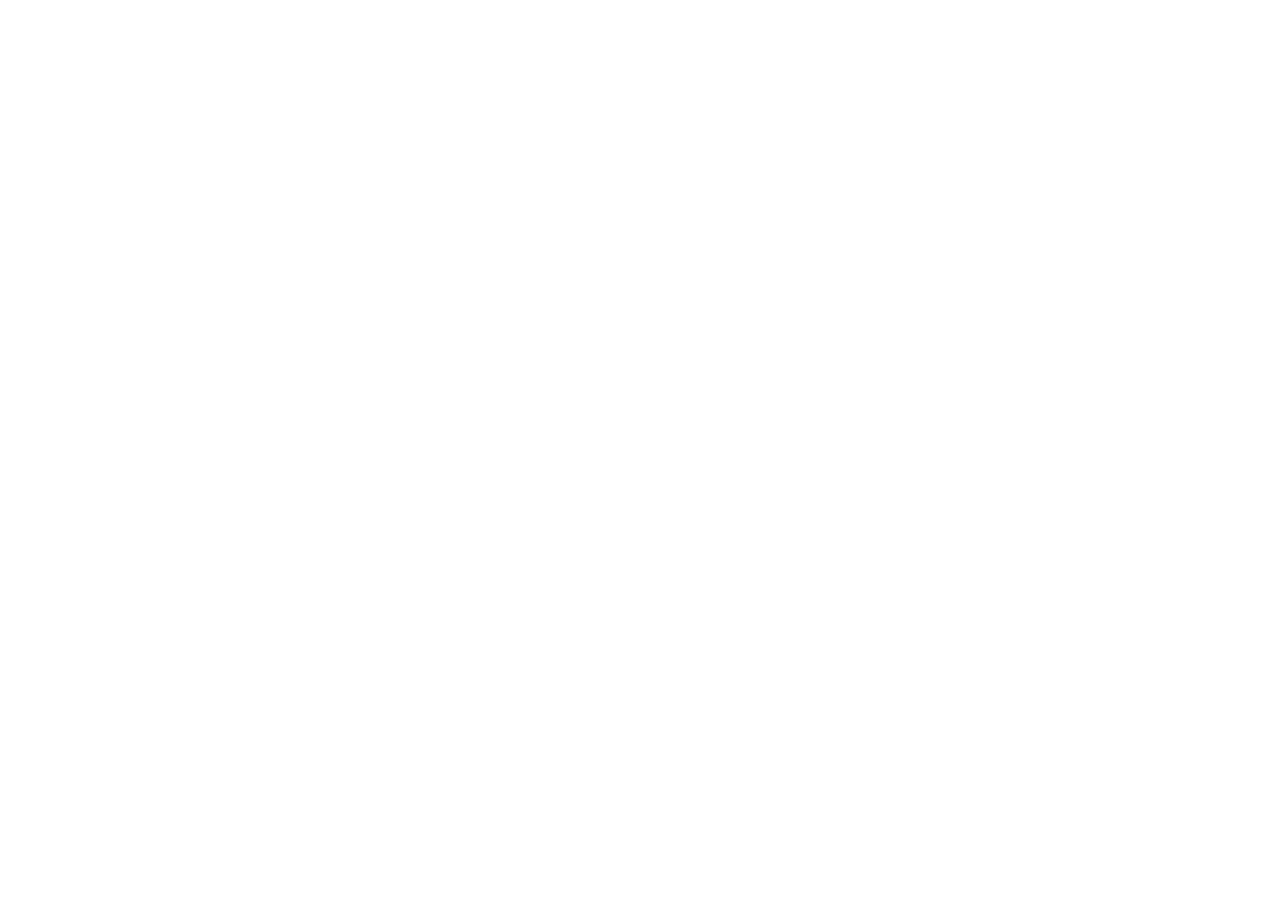
==== index.html @ e7f8d17c "init\" ====
<!DOCTYPE html>
<html lang="en">
<head>
    <meta charset="UTF-8">
    <meta http-equiv="X-UA-Compatible" content="IE=edge">
    <meta name="viewport" content="width=device-width, initial-scale=1.0">
    <title>barber shop </title>
</head>
<body>
    
</body>
</html>
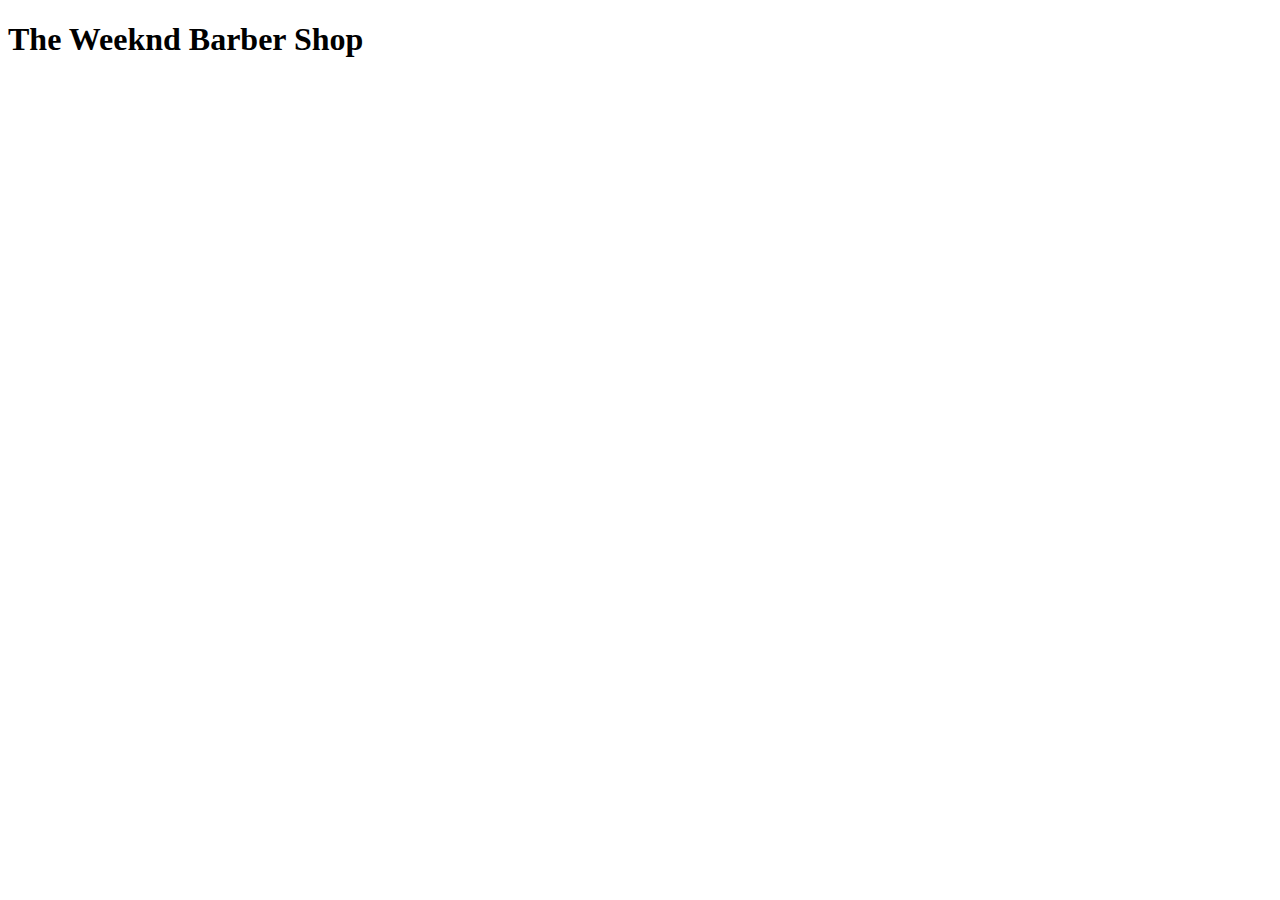
==== commit 9131aa7b: "add css" ====
--- a/index.html
+++ b/index.html
@@ -7,6 +7,8 @@
     <title>barber shop </title>
 </head>
 <body>
-    
+    <div>
+        <h1> The Weeknd Barber Shop</h1>
+    </div>
 </body>
 </html>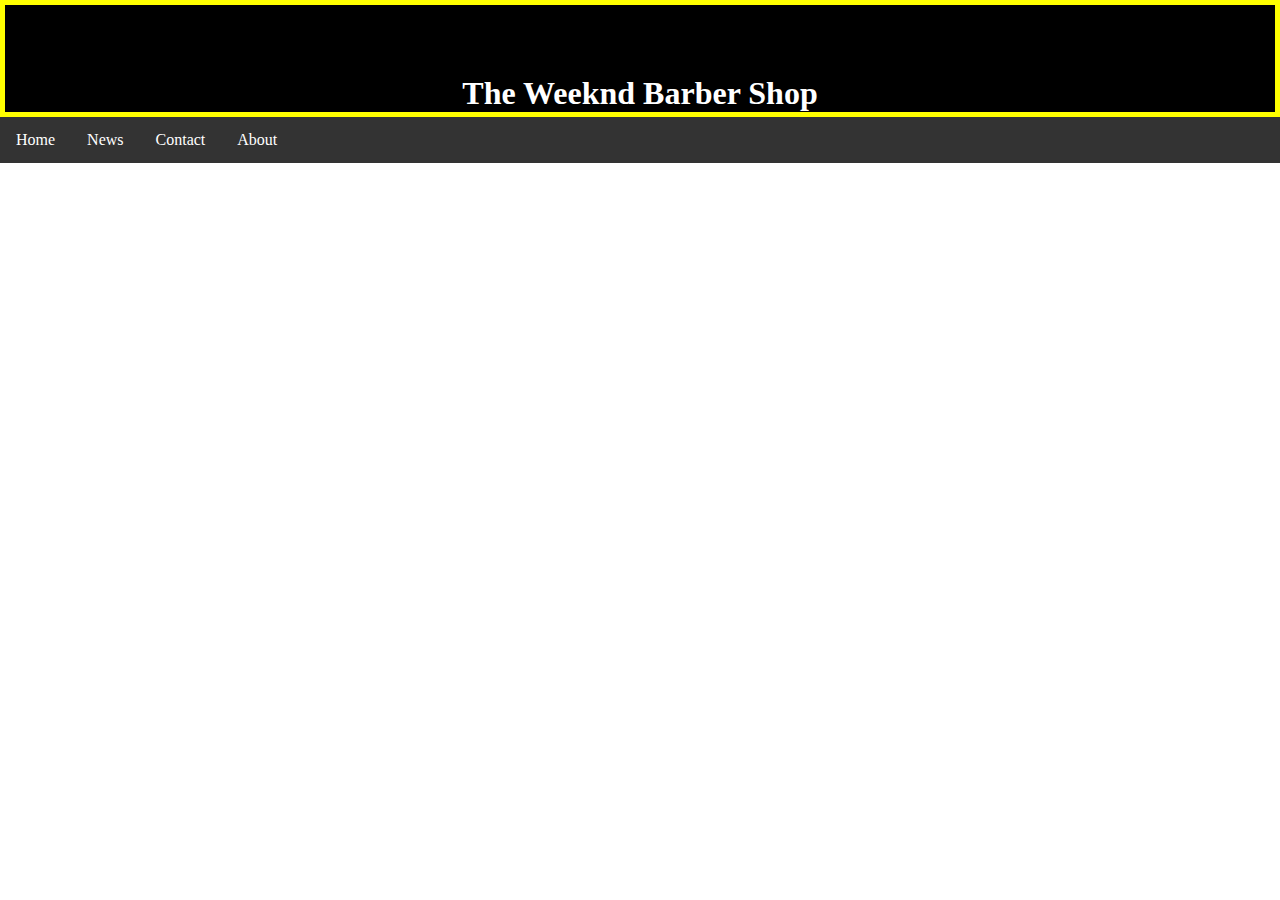
==== commit 4bb5dcdf: "title" ====
--- a/index.html
+++ b/index.html
@@ -4,11 +4,27 @@
     <meta charset="UTF-8">
     <meta http-equiv="X-UA-Compatible" content="IE=edge">
     <meta name="viewport" content="width=device-width, initial-scale=1.0">
-    <title>barber shop </title>
+    <title>The Weeknd Barber Shop </title>
+    <link rel="stylesheet" href="style.css">
 </head>
 <body>
     <div>
-        <h1> The Weeknd Barber Shop</h1>
+        <div id="title">
+         
+           <div class="header">
+            <h1> The Weeknd Barber Shop</h1>
+           </div> 
+           
+           
+        </div>
+       
+        
+<ul>
+    <li><a href="#home">Home</a></li>
+    <li><a href="#news">News</a></li>
+    <li><a href="#contact">Contact</a></li>
+    <li><a href="#about">About</a></li>
+  </ul>
     </div>
 </body>
 </html>--- a/style.css
+++ b/style.css
@@ -0,0 +1,41 @@
+*{
+    padding: 0;
+    margin: 0;
+}
+ul {
+    list-style-type: none;
+    margin: 0;
+    padding: 0;
+    overflow: hidden;
+    background-color: #333;
+  }
+  
+  li {
+    float: left;
+  }
+  
+  li a {
+    display: block;
+    color: white;
+    text-align: center;
+    padding: 14px 16px;
+    text-decoration: none;
+  }
+  
+  li a:hover {
+    background-color: #111;
+  }
+  #title{
+    background-color: black;
+    color: white;
+    flex-direction: row;
+    display: flex;
+
+  }
+  .header{
+    border: 5px solid #FFFF00;
+    text-align: center;
+    width: 100vw;
+    padding-top: 70px;
+
+  }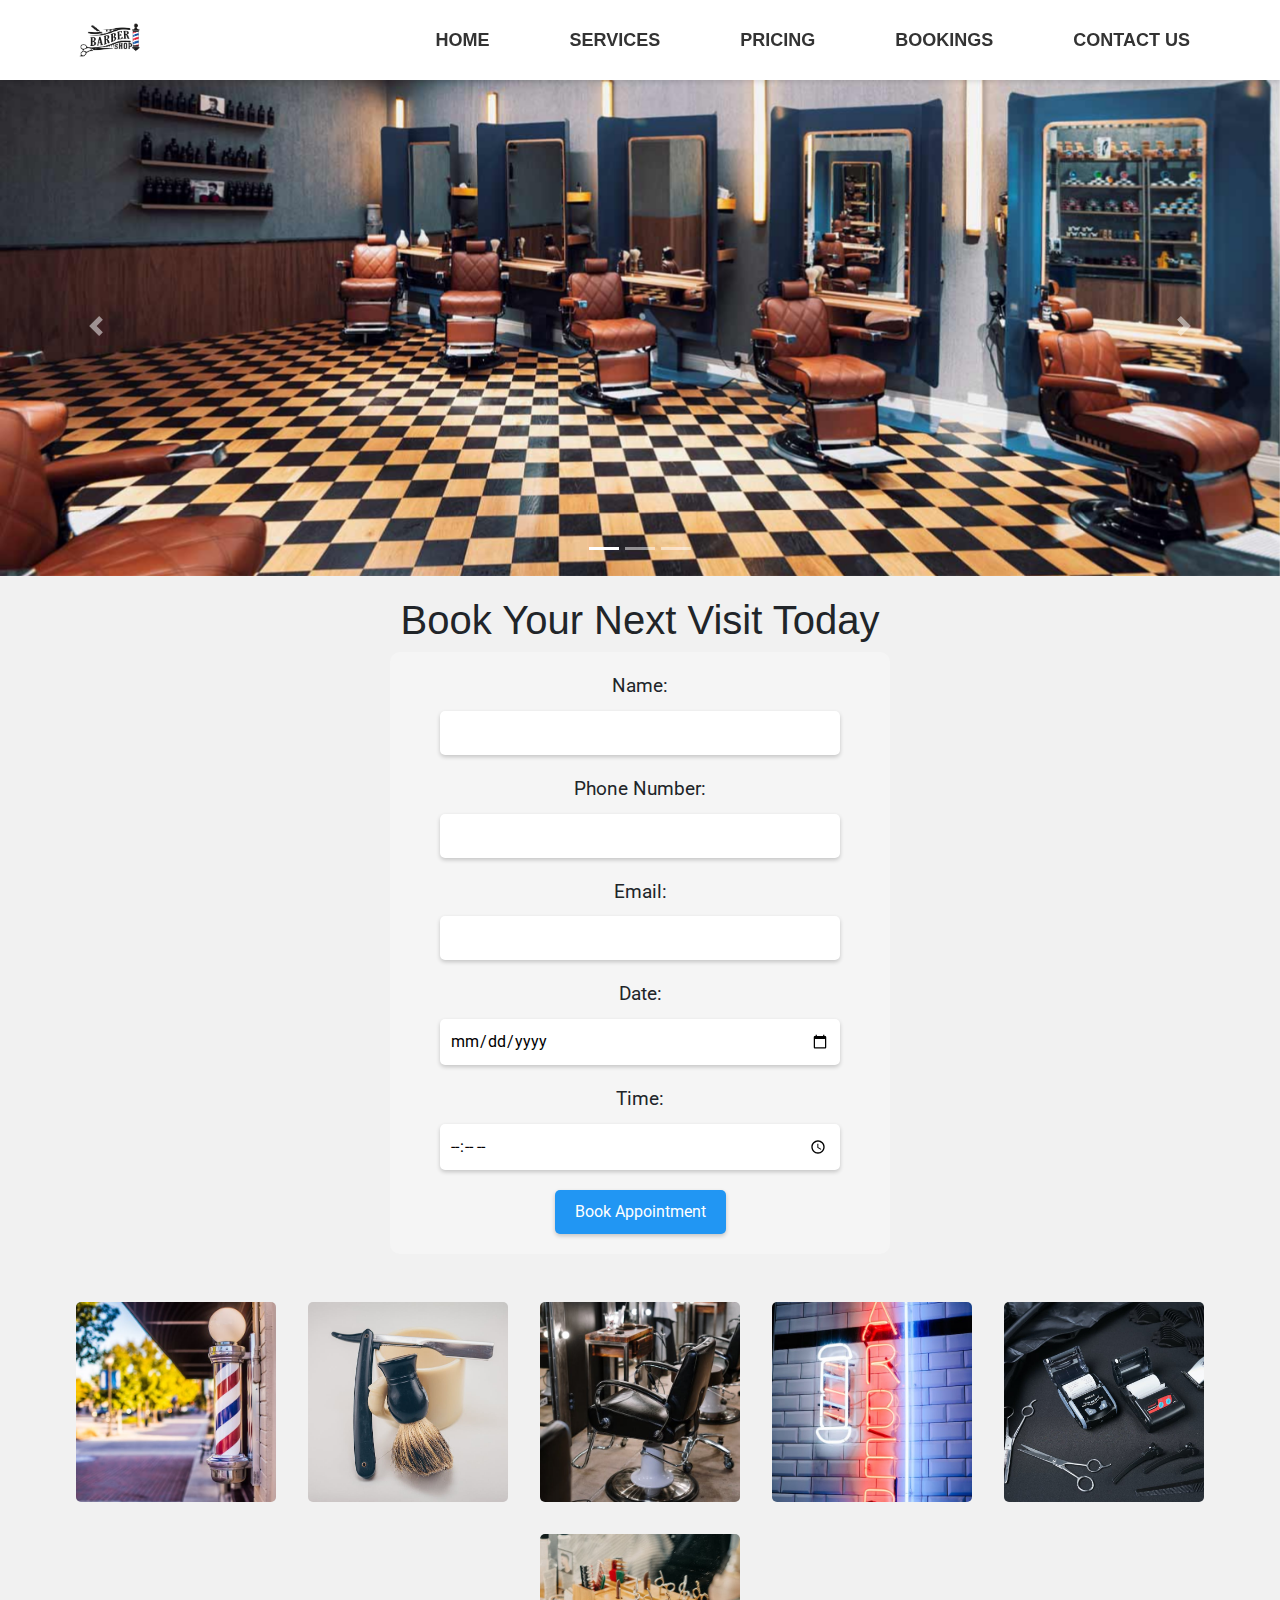
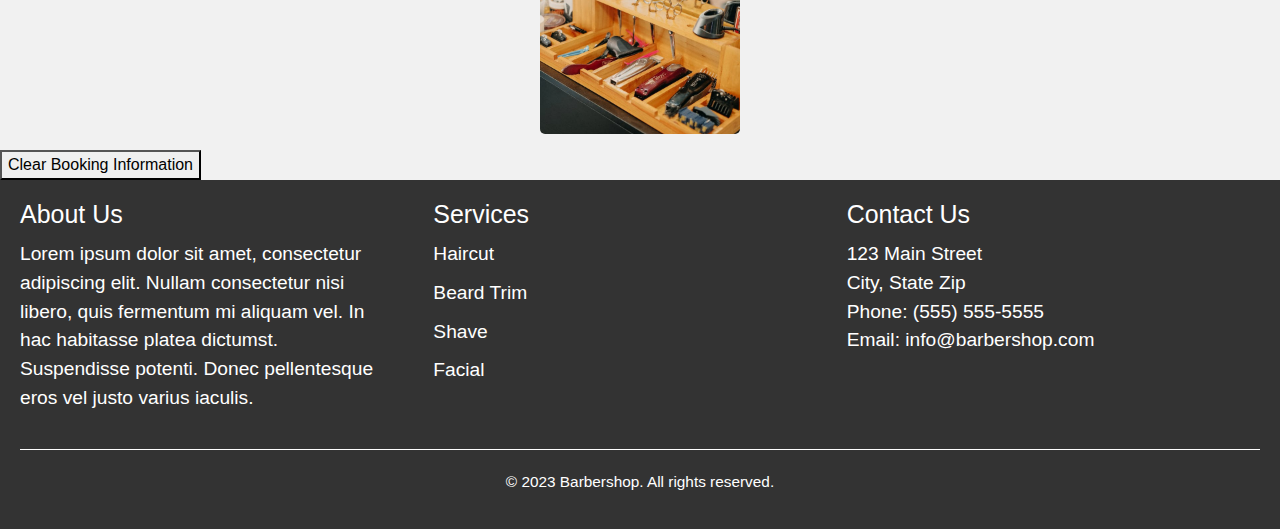
==== commit 374ba3d0: "Add files via upload" ====
--- a/index.html
+++ b/index.html
@@ -3,28 +3,130 @@
 <head>
     <meta charset="UTF-8">
     <meta http-equiv="X-UA-Compatible" content="IE=edge">
+    <link rel="stylesheet" href="https://maxcdn.bootstrapcdn.com/bootstrap/4.0.0/css/bootstrap.min.css">
+    <link href="https://fonts.googleapis.com/css2?family=Roboto:wght@400;700&display=swap" rel="stylesheet">
+  <link rel="stylesheet" href="style.css">
     <meta name="viewport" content="width=device-width, initial-scale=1.0">
-    <title>The Weeknd Barber Shop </title>
-    <link rel="stylesheet" href="style.css">
+    <title>Document</title>
 </head>
 <body>
-    <div>
-        <div id="title">
-         
-           <div class="header">
-            <h1> The Weeknd Barber Shop</h1>
-           </div> 
-           
-           
+  <nav>
+    <div class="logo">
+      <a href="index.html">  <img src="img/logo.jpeg" alt="Barbershop Logo">
+      </a>
+    </div>
+    <ul>
+      <li><a href="index.html">Home</a></li>
+      <li><a href="#">Services</a></li>
+      <li><a href="#">Pricing</a></li>
+      <li><a href="bookings.html">Bookings</a></li>
+      <li><a href="#">Contact Us</a></li>
+    </ul>
+  </nav>
+  
+  
+ 
+  <h1>Welcome to Barber Shop</h1>
+
+  <div  id="carouselExampleIndicators" class="carousel slide" data-ride="carousel">
+    <ol class="carousel-indicators">
+      <li data-target="#carouselExampleIndicators" data-slide-to="0" class="active"></li>
+      <li data-target="#carouselExampleIndicators" data-slide-to="1"></li>
+      <li data-target="#carouselExampleIndicators" data-slide-to="2"></li>
+    </ol>
+    <div class="carousel-inner">
+      <div class="carousel-item active">
+        <img class="d-block w-100" src="img/carousel1.jpg" alt="First slide">
+      </div>
+      <div class="carousel-item">
+        <img class="d-block w-100" src="img/carousel2.jpg" alt="Second slide">
+      </div>
+      <div class="carousel-item">
+        <img class="d-block w-100" src="img/carousel3.jpg" alt="Third slide">
+      </div>
+    </div>
+    <a class="carousel-control-prev" href="#carouselExampleIndicators" role="button" data-slide="prev">
+      <span class="carousel-control-prev-icon" aria-hidden="true"></span>
+      <span class="sr-only">Previous</span>
+    </a>
+    <a class="carousel-control-next" href="#carouselExampleIndicators" role="button" data-slide="next">
+      <span class="carousel-control-next-icon" aria-hidden="true"></span>
+      <span class="sr-only">Next</span>
+    </a>
+  </div>
+    <h1>Book Your Next Visit Today</h1>
+      <form class="booking-form" id="formboook">
+        <label>Name:</label>
+        <input type="text" name="name" required>
+      
+        <label>Phone Number:</label>
+        <input type="tel" name="phone" required>
+      
+        <label>Email:</label>
+        <input type="email" name="email" required>
+      
+        <label for="date">Date:</label>
+        <input type="date" id="date" name="date" required>
+        
+        <label for="time">Time:</label>
+        <input type="time" id="time" name="time" list="available-times" required>
+        <datalist id="available-times"></datalist>
+        <button type="submit">Book Appointment</button>
+      </form>
+      <div id="booking-details">
+        <!-- This is where the booking details will be displayed -->
+      </div>
+      <div class="gallery">
+        <img src="img/barber1.jpeg" alt="Barber 1">
+        <img src="img/barber2.jpeg" alt="Barber 2">
+        <img src="img/barber3.jpeg" alt="Barber 3">
+        <img src="img/barber4.jpeg" alt="Barber 4">
+        <img src="img/barber5.jpeg" alt="Barber 5">
+        <img src="img/barber6.jpeg" alt="Barber 6">
+      </div>
+      
+      <div id="toast" class="toast"></div>
+
+      <button id="clearStorageButton">Clear Booking Information</button>
+
+      <div id="modal" class="modal">
+        <div class="modal-content">
+          <span class="close">&times;</span>
+          <h2>Thank You!</h2>
+          <p>Your appointment has been booked.</p>
+          <button id="ok-button">OK</button>
         </div>
-       
-        
-<ul>
-    <li><a href="#home">Home</a></li>
-    <li><a href="#news">News</a></li>
-    <li><a href="#contact">Contact</a></li>
-    <li><a href="#about">About</a></li>
-  </ul>
-    </div>
+      </div>
+
+      <footer>
+        <div class="footer-container">
+          <div class="footer-column">
+            <h4>About Us</h4>
+            <p>Lorem ipsum dolor sit amet, consectetur adipiscing elit. Nullam consectetur nisi libero, quis fermentum mi aliquam vel. In hac habitasse platea dictumst. Suspendisse potenti. Donec pellentesque eros vel justo varius iaculis.</p>
+          </div>
+          <div class="footer-column">
+            <h4>Services</h4>
+            <ul>
+              <li>Haircut</li>
+              <li>Beard Trim</li>
+              <li>Shave</li>
+              <li>Facial</li>
+            </ul>
+          </div>
+          <div class="footer-column">
+            <h4>Contact Us</h4>
+            <p>123 Main Street<br>City, State Zip<br>Phone: (555) 555-5555<br>Email: info@barbershop.com</p>
+          </div>
+        </div>
+        <div class="footer-credit">
+          <p>© 2023 Barbershop. All rights reserved.</p>
+        </div>
+      </footer>
+    
+      
 </body>
+<script src="script.js"></script>
+<script src="https://code.jquery.com/jquery-3.2.1.slim.min.js"></script>
+<script src="https://cdnjs.cloudflare.com/ajax/libs/popper.js/1.12.9/umd/popper.min.js"></script>
+<script src="https://maxcdn.bootstrapcdn.com/bootstrap/4.0.0/js/bootstrap.min.js"></script>
 </html>--- a/style.css
+++ b/style.css
@@ -1,41 +1,379 @@
-*{
-    padding: 0;
-    margin: 0;
-}
-ul {
-    list-style-type: none;
-    margin: 0;
-    padding: 0;
-    overflow: hidden;
-    background-color: #333;
-  }
-  
-  li {
-    float: left;
-  }
-  
-  li a {
-    display: block;
-    color: white;
-    text-align: center;
-    padding: 14px 16px;
-    text-decoration: none;
-  }
-  
-  li a:hover {
-    background-color: #111;
-  }
-  #title{
-    background-color: black;
-    color: white;
-    flex-direction: row;
-    display: flex;
-
-  }
-  .header{
-    border: 5px solid #FFFF00;
-    text-align: center;
-    width: 100vw;
-    padding-top: 70px;
-
+.booking-form {
+    display: flex;
+    flex-direction: column;
+    align-items: center;
+    max-width: 500px;
+    margin: 0 auto;
+    padding: 20px;
+    background-color: #f5f5f5;
+    border-radius: 10px;
+  }
+  
+  .booking-form label {
+    font-size: 1.2rem;
+    margin-bottom: 10px;
+  }
+  
+  .booking-form input {
+    padding: 10px;
+    margin-bottom: 20px;
+    border-radius: 5px;
+    border: none;
+    box-shadow: 0 2px 4px rgba(0, 0, 0, 0.2);
+    width: 100%;
+    max-width: 400px;
+  }
+  
+  .booking-form button {
+    padding: 10px 20px;
+    background-color: #2196f3;
+    color: #fff;
+    border: none;
+    border-radius: 5px;
+    box-shadow: 0 2px 4px rgba(0, 0, 0, 0.2);
+    cursor: pointer;
+    transition: all 0.3s ease;
+  }
+  
+  .booking-form button:hover {
+    background-color: #0d8bf2;
+  }
+  
+  .booking-form {
+    font-family: 'Roboto', sans-serif;
+    /* Other styling */
+  }
+  
+
+  
+  .gallery {
+    display: flex;
+    flex-wrap: wrap;
+    justify-content: center;
+    align-items: center;
+    margin-top: 2rem;
+  }
+  
+  .gallery img {
+    width: 200px;
+    height: 200px;
+    margin: 1rem;
+    object-fit: cover;
+    border-radius: 5px;
+  }
+  .modal {
+    display: none;
+    position: fixed;
+    z-index: 1;
+    left: 0;
+    top: 0;
+    width: 100%;
+    height: 100%;
+    overflow: auto;
+    background-color: rgba(0, 0, 0, 0.5);
+  }
+  
+  .modal-content {
+    background-color: white;
+    margin: 10% auto;
+    padding: 20px;
+    border: 1px solid #888;
+    width: 50%;
+  }
+  
+  .close {
+    color: #aaaaaa;
+    float: right;
+    font-size: 28px;
+    font-weight: bold;
+  }
+  
+  .close:hover,
+  .close:focus {
+    color: #000;
+    text-decoration: none;
+    cursor: pointer;
+  }
+  .toast {
+    visibility: hidden;
+    min-width: 250px;
+    background-color: #333;
+    color: #fff;
+    text-align: center;
+    border-radius: 2px;
+    padding: 16px;
+    position: fixed;
+    z-index: 1;
+    left: 50%;
+    bottom: 30px;
+    transform: translateX(-50%);
+  }
+  
+  .toast.show {
+    visibility: visible;
+    -webkit-animation: fadein 0.5s, fadeout 0.5s 2.5s;
+    animation: fadein 0.5s, fadeout 0.5s 2.5s;
+  }
+  
+  @-webkit-keyframes fadein {
+    from {bottom: 0; opacity: 0;}
+    to {bottom: 30px; opacity: 1;}
+  }
+  
+  @keyframes fadein {
+    from {bottom: 0; opacity: 0;}
+    to {bottom: 30px; opacity: 1;}
+  }
+  
+  @-webkit-keyframes fadeout {
+    from {bottom: 30px; opacity: 1;}
+    to {bottom: 0; opacity: 0;}
+  }
+  
+  @keyframes fadeout {
+    from {bottom: 30px; opacity: 1;}
+    to {bottom: 0; opacity: 0;}
+  }
+  #ok-button {
+    display: block;
+    margin: 0 auto;
+    padding: 12px 24px;
+    background-color: #4CAF50;
+    color: #fff;
+    border: none;
+    border-radius: 4px;
+    cursor: pointer;
+  }
+  
+  #ok-button:hover {
+    background-color: #3e8e41;
+  }
+  
+  body {
+    font-family: Arial, sans-serif;
+    background-color: #f1f1f1;
+  }
+  
+  .logo img {
+    max-height: 50px;
+  }
+  
+
+/* Navigation styles */
+nav {
+  background-color: #333;
+  height: 80px;
+  display: flex;
+  justify-content: space-between;
+  align-items: center;
+  position: fixed;
+  top: 0;
+  left: 0;
+  right: 0;
+  z-index: 9999;
+}
+
+nav ul {
+  display: flex;
+  margin: 0;
+  padding: 0;
+}
+
+nav li {
+  list-style: none;
+}
+
+nav a {
+  display: block;
+  color: #fff;
+  text-align: center;
+  padding: 0 20px;
+  text-decoration: none; /* remove underline */
+  position: relative;
+}
+
+nav a::after {
+  content: '';
+  display: block;
+  height: 3px;
+  width: 0;
+  background-color: #fff;
+  position: absolute;
+  left: 50%;
+  bottom: 0;
+  transform: translateX(-50%);
+  transition: width 0.5s ease;
+}
+
+nav a:hover::after {
+  width: calc(100% - 40px);
+  transition: width 0.5s ease;
+}
+
+
+
+
+
+nav {
+  display: flex;
+  justify-content: space-between;
+  align-items: center;
+  background-color: #ffffff;
+  box-shadow: 0 2px 4px rgba(0, 0, 0, 0.1);
+  height: 80px;
+  padding: 0 50px;
+  text-decoration-style: none;
+}
+
+nav ul {
+  display: flex;
+  align-items: center;
+  margin: 0;
+  
+  text-decoration: none;
+  padding: 0;
+}
+
+nav ul li {
+  list-style: none;
+  margin: 0 20px;
+  text-decoration: none;
+  position: relative;
+  text-decoration-style: none;
+}
+
+nav ul li a {
+  color: #333333;
+  font-size: 18px;
+  font-weight: bold;
+  text-transform: uppercase;
+  text-decoration: none;
+  
+  transition: color 0.3s ease-in-out;
+}
+
+nav ul li:hover::before {
+  content: "";
+  position: absolute;
+  left: 0;
+  bottom: -10px;
+  width: 100%;
+  height: 3px;
+  background-color: #333333;
+  animation-name: bar;
+  animation-duration: 0.3s;
+  animation-timing-function: ease-in-out;
+  animation-fill-mode: forwards;
+}
+
+@keyframes bar {
+  from {
+    width: 0%;
+  }
+  to {
+    width: 100%;
+  }
+}
+
+  h1 {
+    margin-top: 20px;
+    text-align: center;
+  }
+  
+  ul#bookingsList {
+    margin: 0 auto;
+    padding: 0;
+    list-style-type: none;
+    max-width: 600px;
+  }
+  
+  ul#bookingsList li {
+    background-color: #fff;
+    border-radius: 10px;
+    padding: 20px;
+    margin-bottom: 20px;
+    box-shadow: 0px 2px 2px rgba(0, 0, 0, 0.1);
+  }
+  
+  ul#bookingsList li p {
+    margin: 0;
+    padding: 0;
+  }
+  
+  ul#bookingsList li p:first-child {
+    margin-bottom: 10px;
+  }
+  
+  ul#bookingsList li p strong {
+    font-weight: bold;
+    margin-right: 10px;
+  }
+  
+  @media only screen and (max-width: 600px) {
+    nav ul {
+      display: block;
+    }
+    
+    nav ul li {
+      display: block;
+      margin-bottom: 10px;
+    }
+    
+    ul#bookingsList li {
+      max-width: 100%;
+    }
+  }
+  
+  .carousel-item img {
+    width: 100%;
+    height: auto;
+    max-height: 500px; /* optional, adjust to your preference */
+    object-fit: cover;
+  }
+
+  footer {
+    background-color: #333;
+    color: #fff;
+    font-size: 1.2em;
+    padding: 20px;
+  }
+  
+  .footer-container {
+    display: flex;
+    justify-content: space-between;
+    margin-bottom: 20px;
+  }
+  
+  .footer-column {
+    flex-basis: 30%;
+    margin-right: 50px;
+  }
+  
+  .footer-column h4 {
+    font-size: 1.3em;
+    margin-bottom: 10px;
+  }
+  
+  ul {
+    list-style-type: none;
+    margin: 0;
+    padding: 0;
+  }
+  
+  ul li {
+    margin-bottom: 10px;
+  }
+  
+  .footer-credit {
+    font-size: 0.8em;
+    text-align: center;
+    border-top: 1px solid #fff;
+    padding-top: 20px;
+  }
+  .card {
+    border: 1px solid black;
+    width: 100px;
+    height: 150px;
+    display: inline-block;
+    margin: 10px;
   }